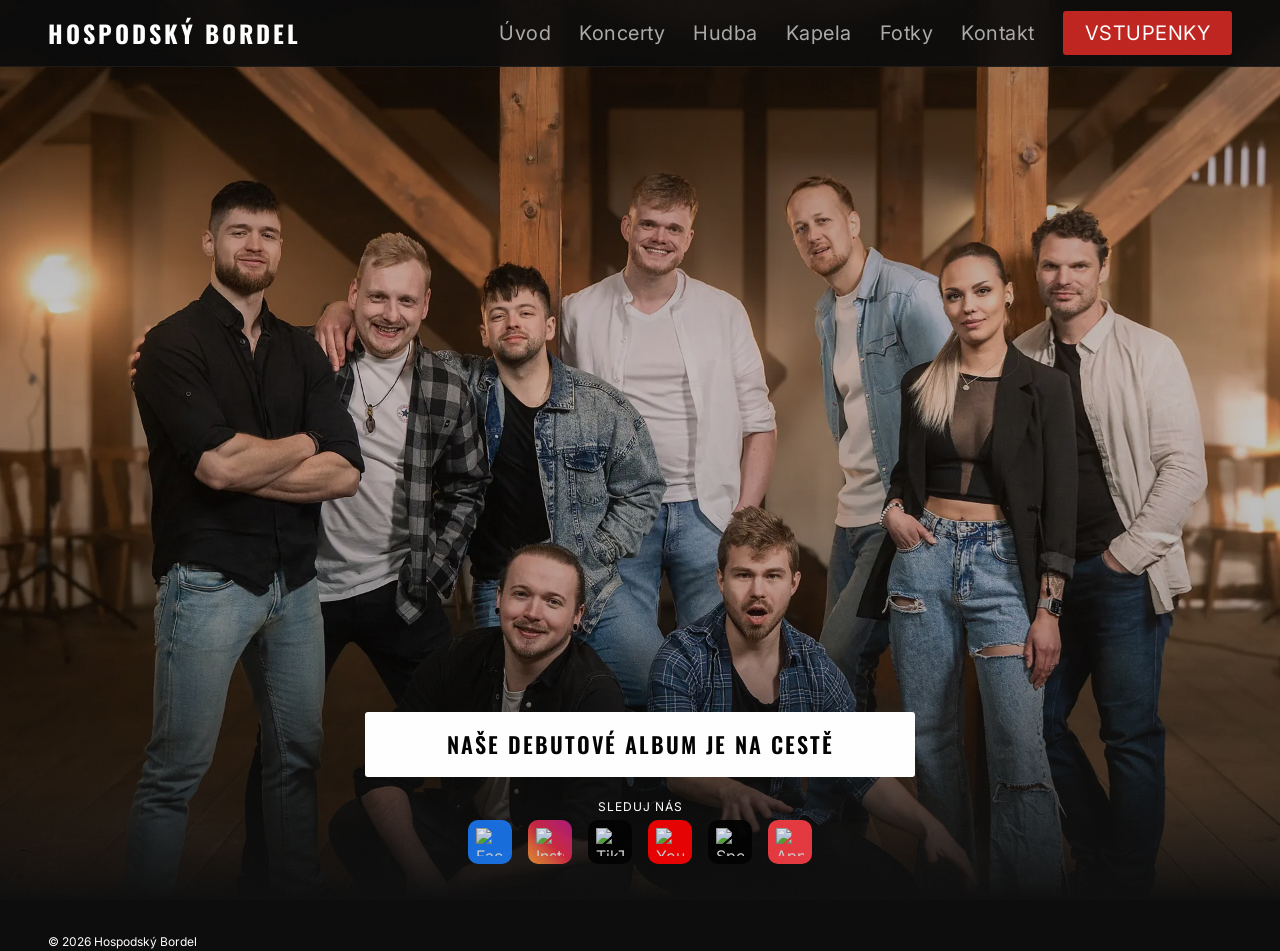
==== index.html @ afe778de "Sleduj nas: odstranena dvojtecka na vsech strankach" ====
<!DOCTYPE html>
<html lang="cs">
<head>
    <meta charset="UTF-8">
    <meta name="viewport" content="width=device-width, initial-scale=1.0">
    <title>Úvod — Hospodský Bordel</title>
    <meta name="description" content="Hospodský Bordel — energická parta hudebníků hrající pop folkové písně vlastní i převzaté tvorby. Nový album, koncerty, vstupenky.">
    <link rel="preconnect" href="https://fonts.googleapis.com">
    <link rel="preconnect" href="https://fonts.gstatic.com" crossorigin>
    <link href="https://fonts.googleapis.com/css2?family=Oswald:wght@400;500;600;700&family=Inter:wght@400;500;600;700&family=Caveat:wght@600;700&display=swap" rel="stylesheet">
    <link rel="stylesheet" href="https://cdnjs.cloudflare.com/ajax/libs/font-awesome/6.5.0/css/all.min.css">
    <link rel="stylesheet" href="style.css?v=5">
</head>
<body>

    <!-- ════════ NAVBAR ════════ -->
    <nav class="navbar" id="navbar">
        <div class="nav-logo">Hospodský Bordel</div>
        <ul class="nav-links">
            <li><a href="index.html">Úvod</a></li>
            <li><a href="koncerty.html">Koncerty</a></li>
            <li><a href="hudba.html">Hudba</a></li>
            <li><a href="kapela.html">Kapela</a></li>
            <li><a href="fotky.html">Fotky</a></li>
            <li><a href="kontakt.html">Kontakt</a></li>
            <li><a class="nav-cta" href="vstupenky.html">Vstupenky</a></li>
        </ul>
        <button class="hamburger" id="hamburger" aria-label="Menu">
            <span></span><span></span><span></span>
        </button>
    </nav>

    <!-- Mobile Nav Overlay -->
    <div class="mobile-nav" id="mobileNav">
        <a href="index.html" onclick="closeMobile()">Úvod</a>
        <a href="koncerty.html" onclick="closeMobile()">Koncerty</a>
        <a href="hudba.html" onclick="closeMobile()">Hudba</a>
        <a href="kapela.html" onclick="closeMobile()">Kapela</a>
        <a href="fotky.html" onclick="closeMobile()">Fotky</a>
        <a href="kontakt.html" onclick="closeMobile()">Kontakt</a>
        <a class="nav-cta" href="vstupenky.html" onclick="closeMobile()">Vstupenky</a>
    </div>

    <!-- ════════ HERO ════════ -->
    <section class="hero" id="hero">
        <div class="hero-video-wrap">
            <iframe
                src="https://www.youtube.com/embed/bd16NjNJO9s?autoplay=1&mute=1&loop=1&playlist=bd16NjNJO9s&controls=0&showinfo=0&modestbranding=1&rel=0&playsinline=1&disablekb=1&iv_load_policy=3"
                allow="autoplay; encrypted-media"
                allowfullscreen
                loading="lazy"
                title="Hospodský Bordel — Hero Video"
            ></iframe>
        </div>
        <div class="hero-overlay"></div>
        <div class="hero-content">
            <div class="hero-ctas fade-in">
                <a href="koncerty.html" class="btn-outline btn-mobile-only">Koncerty</a>
                <a href="vstupenky.html" class="btn-primary btn-mobile-only">Vstupenky</a>
                <a href="hudba.html" class="btn-outline btn-album">Naše debutové album je na cestě</a>
            </div>
            <p class="footer-follow">Sleduj nás</p>
            <div class="hero-socials fade-in">
                <a href="https://www.facebook.com/hospodskybordel/" target="_blank" rel="noopener" title="Facebook" class="sl-fb"><img src="https://cdn.simpleicons.org/facebook/ffffff" alt="Facebook" class="social-icon"></a>
                <a href="https://www.instagram.com/hospodskybordel/" target="_blank" rel="noopener" title="Instagram" class="sl-ig"><img src="https://cdn.simpleicons.org/instagram/ffffff" alt="Instagram" class="social-icon"></a>
                <a href="https://www.tiktok.com/@hospodskybordel" target="_blank" rel="noopener" title="TikTok" class="sl-tt"><img src="https://cdn.simpleicons.org/tiktok/ffffff" alt="TikTok" class="social-icon"></a>
                <a href="https://www.youtube.com/@hospodskybordel" target="_blank" rel="noopener" title="YouTube" class="sl-yt"><img src="https://cdn.simpleicons.org/youtube/ffffff" alt="YouTube" class="social-icon"></a>
                <a href="#" target="_blank" rel="noopener" title="Spotify" class="sl-sp"><img src="https://cdn.simpleicons.org/spotify/1DB954" alt="Spotify" class="social-icon"></a>
                <a href="#" target="_blank" rel="noopener" title="Apple Music" class="sl-am"><img src="https://cdn.simpleicons.org/applemusic/ffffff" alt="Apple Music" class="social-icon"></a>
            </div>
            <p class="hero-copy">&copy; 2026 Hospodský Bordel</p>
        </div>
    </section>


    <footer class="footer">
        <p class="footer-copy" style="text-align:left">&copy; 2026 Hospodský Bordel</p>
    </footer>

    <!-- ════════ SCRIPTS ════════ -->
    <script>
        // ── Hamburger Toggle ──
        const hamburger = document.getElementById('hamburger');
        const mobileNav = document.getElementById('mobileNav');

        hamburger.addEventListener('click', () => {
            hamburger.classList.toggle('active');
            mobileNav.classList.toggle('active');
            document.body.style.overflow = mobileNav.classList.contains('active') ? 'hidden' : '';
        });

        function closeMobile() {
            hamburger.classList.remove('active');
            mobileNav.classList.remove('active');
            document.body.style.overflow = '';
        }

        // ── Navbar Shrink on Scroll ──
        const navbar = document.getElementById('navbar');
        window.addEventListener('scroll', () => {
            navbar.classList.toggle('scrolled', window.scrollY > 60);
        });

        // ── Scroll Fade-In Animation ──
        const observer = new IntersectionObserver((entries) => {
            entries.forEach(entry => {
                if (entry.isIntersecting) {
                    entry.target.classList.add('visible');
                }
            });
        }, { threshold: 0.1, rootMargin: '0px 0px -40px 0px' });

        document.querySelectorAll('.fade-in').forEach(el => observer.observe(el));

    </script>

</body>
</html>
---- style.css ----
/* ═══════════════════════════════════════
   HOSPODSKÝ BORDEL — MAIN STYLESHEET
   Colors: #e8185a (pink), #0d0d0d (bg)
   Grit: 3/10 — subtle grain, rough touches
   ═══════════════════════════════════════ */

:root {
    --pink: #c0241f;
    --pink-glow: rgba(192, 36, 31, 0.35);
    --bg-dark: #0d0d0d;
    --bg-section: #111111;
    --bg-card: #141414;
    --border: #222;
    --text: #e0e0e0;
    --text-muted: #888;
    --white: #ffffff;
}

* { margin: 0; padding: 0; box-sizing: border-box; }

html { scroll-behavior: smooth; }

body {
    font-family: 'Inter', system-ui, -apple-system, sans-serif;
    background: var(--bg-dark);
    color: var(--text);
    line-height: 1.6;
    overflow-x: hidden;
    min-height: 100svh;
    display: flex;
    flex-direction: column;
}
.footer { margin-top: auto; }

/* ── GRAIN OVERLAY (subtle 3/10 grit) ── */
body::after {
    content: '';
    position: fixed;
    inset: 0;
    pointer-events: none;
    z-index: 9998;
    opacity: 0.035;
    background-image: url("data:image/svg+xml,%3Csvg viewBox='0 0 256 256' xmlns='http://www.w3.org/2000/svg'%3E%3Cfilter id='noise'%3E%3CfeTurbulence type='fractalNoise' baseFrequency='0.9' numOctaves='4' stitchTiles='stitch'/%3E%3C/filter%3E%3Crect width='100%25' height='100%25' filter='url(%23noise)'/%3E%3C/svg%3E");
    background-repeat: repeat;
    background-size: 256px 256px;
}

h1, h2, h3, h4, .nav-logo, .btn-primary, .btn-outline, .nav-cta, .ticket-btn, .show-date {
    font-family: 'Oswald', 'Arial Narrow', sans-serif;
}

/* Handwritten accent font */
.hand { font-family: 'Caveat', cursive; }

a { color: inherit; text-decoration: none; }
img { max-width: 100%; display: block; }

/* ═══════════ NAVBAR ═══════════ */
.navbar {
    position: fixed;
    top: 0; left: 0; right: 0;
    z-index: 1000;
    display: flex;
    align-items: center;
    justify-content: space-between;
    padding: 14px 48px;
    background: rgba(10, 10, 10, 0.92);
    backdrop-filter: blur(16px);
    -webkit-backdrop-filter: blur(16px);
    border-bottom: 1px solid rgba(255,255,255,0.06);
    transition: padding 0.3s;
}
.navbar.scrolled { padding: 10px 48px; }
.nav-logo {
    font-size: 24px;
    font-weight: 700;
    letter-spacing: 3px;
    text-transform: uppercase;
    color: var(--white);
}
.nav-logo span { color: var(--pink); }
.nav-links {
    display: flex;
    gap: 28px;
    list-style: none;
    align-items: center;
}
.nav-links a {
    color: #aaa;
    font-size: 20px;
    letter-spacing: 0.5px;
    font-weight: 400;
    transition: color 0.2s;
    font-family: 'Inter', sans-serif;
}
.nav-links a:hover { color: var(--white); }
.nav-cta {
    background: var(--pink);
    color: var(--white) !important;
    padding: 10px 22px;
    border-radius: 3px;
    font-weight: 600;
    font-size: 14px;
    text-transform: uppercase;
    letter-spacing: 1.5px;
    transition: box-shadow 0.3s;
}
.nav-cta:hover {
    box-shadow: 0 0 20px var(--pink-glow);
}

/* Hamburger */
.hamburger {
    display: none;
    flex-direction: column;
    gap: 5px;
    cursor: pointer;
    z-index: 1001;
    background: none;
    border: none;
    padding: 4px;
}
.hamburger span {
    display: block;
    width: 26px;
    height: 2px;
    background: var(--white);
    transition: all 0.3s;
    border-radius: 1px;
}
.hamburger.active span:nth-child(1) { transform: rotate(45deg) translate(5px, 5px); }
.hamburger.active span:nth-child(2) { opacity: 0; }
.hamburger.active span:nth-child(3) { transform: rotate(-45deg) translate(5px, -5px); }

/* ═══════════ HERO ═══════════ */
.hero {
    position: relative;
    height: 100vh;
    min-height: 600px;
    display: flex;
    align-items: flex-end;
    justify-content: center;
    overflow: hidden;
    background: url('foto-kapely-desktop-hq.webp') center 55% / cover no-repeat;
}
.hero-video-wrap {
    position: absolute;
    inset: 0;
    overflow: hidden;
    display: none;
}
.hero-video-wrap iframe {
    position: absolute;
    top: 50%; left: 50%;
    width: 100vw;
    height: 56.25vw; /* 16:9 */
    min-height: 100vh;
    min-width: 177.78vh; /* 16:9 */
    transform: translate(-50%, -50%);
}
.hero-overlay {
    position: absolute;
    inset: 0;
    background: linear-gradient(
        to bottom,
        rgba(0,0,0,0.4) 0%,
        rgba(0,0,0,0.2) 40%,
        rgba(0,0,0,0.3) 70%,
        rgba(13,13,13,1) 100%
    );
    z-index: 2;
}
.hero-content {
    position: relative;
    z-index: 10;
    text-align: center;
    max-width: 800px;
    width: 100%;
    padding: 0 24px 36px;
}
.hero-copy {
    color: rgba(255,255,255,0.45);
    font-size: 10px;
    letter-spacing: 0.5px;
    margin: 10px 0 0;
    font-family: 'Inter', sans-serif;
    display: none;
    text-align: left;
}
.hero-content h1 {
    font-size: clamp(42px, 8vw, 80px);
    font-weight: 700;
    text-transform: uppercase;
    letter-spacing: 6px;
    line-height: 1.05;
    margin-bottom: 12px;
    color: var(--white);
    text-shadow: 0 4px 40px rgba(0,0,0,0.6);
}
.hero-content h1 span { color: var(--pink); }
.hero-subtitle {
    font-size: clamp(14px, 2vw, 18px);
    letter-spacing: 5px;
    text-transform: uppercase;
    color: #ccc;
    margin-bottom: 36px;
    font-family: 'Inter', sans-serif;
    font-weight: 400;
}
.hero-hand-note {
    font-family: 'Caveat', cursive;
    font-size: 22px;
    color: var(--pink);
    margin-bottom: 32px;
    transform: rotate(-2deg);
    display: inline-block;
}
.hero-ctas {
    display: flex;
    gap: 10px;
    justify-content: center;
    flex-wrap: wrap;
    margin-bottom: 14px;
}
/* Smaller buttons inside hero to fit the space */
.hero-ctas .btn-primary,
.hero-ctas .btn-outline {
    padding: 9px 14px;
    font-size: 11px;
    letter-spacing: 1.5px;
    border-radius: 3px;
}
/* Desktop: hide Koncerty + Vstupenky, show only album button */
.hero-ctas .btn-mobile-only { display: none; }
/* Album button — 3cm (113px) shorter on each side than before */
.hero-ctas .btn-album {
    width: calc(100% - 202px);
    margin-left: 0;
    flex-shrink: 0;
    padding: 13px 24px;
    font-size: 22px;
    letter-spacing: 2px;
    text-align: center;
}
.hero-socials {
    display: flex;
    gap: 16px;
    justify-content: center;
    margin-top: 4px;
    width: 100%;
}
.hero-socials a {
    opacity: 0.9;
    text-decoration: none;
    transition: opacity 0.2s, transform 0.2s;
    display: flex;
    align-items: center;
    justify-content: center;
    border-radius: 10px;
    padding: 8px;
}
.hero-socials a:hover { opacity: 1; transform: scale(1.15); }
.social-icon {
    width: 28px;
    height: 28px;
    display: block;
}
/* Platform background colours */
.sl-fb { background: #1877F2; }
.sl-ig { background: linear-gradient(45deg, #f09433 0%, #e6683c 25%, #dc2743 50%, #cc2366 75%, #bc1888 100%); }
.sl-tt { background: #000000; }
.sl-yt { background: #FF0000; }
.sl-sp { background: #000000; }
.sl-am { background: #FC3C44; }
.btn-primary, .btn-outline {
    padding: 16px 22px;
    font-size: 15px;
    font-weight: 600;
    text-transform: uppercase;
    letter-spacing: 2px;
    cursor: pointer;
    border-radius: 3px;
    transition: all 0.3s;
    display: inline-block;
}
.btn-primary {
    background: var(--pink);
    color: var(--white);
    border: 2px solid var(--pink);
}
.btn-primary:hover {
    box-shadow: 0 0 30px var(--pink-glow);
}
.btn-outline {
    background: #fff;
    color: #000;
    border: 2px solid #fff;
}
.btn-outline:hover {
    background: rgba(255,255,255,0.88);
    border-color: #fff;
}

/* ═══════════ SECTION COMMON ═══════════ */
.section-padding {
    padding: 100px 48px;
    max-width: 1200px;
    margin: 0 auto;
}
section { position: relative; }

.section-header {
    text-align: center;
    margin-bottom: 56px;
}
.section-header h2 {
    font-size: clamp(32px, 5vw, 48px);
    font-weight: 700;
    text-transform: uppercase;
    letter-spacing: 4px;
    color: var(--white);
    margin-bottom: 8px;
}
.section-header .accent-line {
    width: 50px;
    height: 3px;
    background: var(--pink);
    margin: 0 auto 14px;
}
.section-header p {
    color: var(--text-muted);
    font-size: 16px;
    max-width: 550px;
    margin: 0 auto;
}
.section-header .hand-note {
    font-family: 'Caveat', cursive;
    color: var(--pink);
    font-size: 20px;
    transform: rotate(-1.5deg);
    display: inline-block;
    margin-top: 8px;
}

/* Rough divider — subtle scratchy line between sections */
.rough-divider {
    height: 1px;
    background: linear-gradient(90deg,
        transparent 0%,
        var(--border) 15%,
        var(--border) 40%,
        transparent 42%,
        var(--border) 45%,
        var(--border) 85%,
        transparent 100%
    );
    opacity: 0.6;
}

/* ═══════════ ALBUM ═══════════ */
.album-section { background: var(--bg-dark); }
.album-wrapper {}
.album-header-box {
    display: flex;
    align-items: center;
    gap: 20px;
    border: 2px solid #fff;
    padding: 18px 24px;
    border-radius: 4px;
    background: transparent;
    margin-bottom: 20px;
    width: 100%;
}
.album-cover-wrap { position: relative; flex-shrink: 0; }
.album-meta { display: flex; flex-direction: column; }
.album-cover {
    width: 95px;
    height: 95px;
    aspect-ratio: 1;
    border-radius: 4px;
    display: block;
    object-fit: cover;
    background: #000;
}
.album-cover .placeholder-icon { font-size: 56px; margin-bottom: 12px; }
.album-sticker {
    position: absolute;
    top: -12px;
    right: -12px;
    background: var(--pink);
    color: var(--white);
    font-family: 'Caveat', cursive;
    font-size: 16px;
    padding: 8px 14px;
    transform: rotate(6deg);
    border-radius: 3px;
    box-shadow: 0 4px 16px var(--pink-glow);
    z-index: 5;
}
.album-meta h3 {
    font-size: 30px;
    font-weight: 700;
    color: var(--white);
    margin-bottom: 6px;
    letter-spacing: 1px;
}
.album-meta .album-year {
    color: var(--pink);
    font-size: 13px;
    font-weight: 600;
    letter-spacing: 2px;
    text-transform: uppercase;
    margin-bottom: 28px;
    font-family: 'Inter', sans-serif;
}
.tracklist { list-style: none; }
.tracklist li {
    display: flex;
    align-items: center;
    padding: 13px 0;
    border-bottom: 1px solid rgba(255,255,255,0.05);
    color: #bbb;
    font-size: 15px;
    transition: color 0.2s;
    cursor: pointer;
}
.tracklist li:hover { color: var(--white); }
.track-num {
    color: var(--pink);
    font-weight: 700;
    width: 36px;
    font-size: 13px;
    font-family: 'Oswald', sans-serif;
}
.track-name { flex: 1; }
.track-duration { color: #555; font-size: 13px; margin-right: 12px; }
.track-play {
    width: 30px; height: 30px;
    border: 1px solid #333;
    border-radius: 50%;
    display: flex;
    align-items: center;
    justify-content: center;
    color: #666;
    font-size: 10px;
    transition: all 0.2s;
}
.tracklist li:hover .track-play {
    border-color: var(--pink);
    color: var(--pink);
}
.spotify-embed {
    margin-top: 24px;
    border-radius: 8px;
    overflow: hidden;
}
.spotify-embed iframe {
    width: 100%;
    border: none;
    border-radius: 8px;
}
.video-section {
    margin-top: 48px;
    text-align: center;
}
.video-title {
    font-family: 'Inter', sans-serif;
    font-size: 15px;
    color: #aaa;
    margin-bottom: 16px;
    letter-spacing: 0.3px;
}
.video-wrap {
    position: relative;
    width: 75%;
    margin: 0 auto;
    aspect-ratio: 16/9;
    border-radius: 8px;
    overflow: hidden;
}
.video-wrap iframe {
    position: absolute;
    inset: 0;
    width: 100%;
    height: 100%;
    border: none;
    border-radius: 8px;
}
.video-thumb-link {
    display: block;
    position: relative;
    border-radius: 8px;
    overflow: hidden;
}
.video-thumb-img {
    width: 100%;
    height: 100%;
    object-fit: cover;
    display: block;
    border-radius: 8px;
    transition: transform 0.3s ease;
}
.video-thumb-link:hover .video-thumb-img {
    transform: scale(1.03);
}
.video-play-btn {
    position: absolute;
    inset: 0;
    display: flex;
    align-items: center;
    justify-content: center;
    background: rgba(0,0,0,0.35);
    border-radius: 8px;
    transition: background 0.2s;
}
.video-thumb-link:hover .video-play-btn {
    background: rgba(0,0,0,0.5);
}
.video-play-btn span {
    width: 72px;
    height: 72px;
    background: var(--pink);
    border-radius: 50%;
    display: flex;
    align-items: center;
    justify-content: center;
    font-size: 28px;
    color: #fff;
    padding-left: 5px;
    box-shadow: 0 4px 20px rgba(0,0,0,0.5);
    transition: transform 0.2s;
}
.video-thumb-link:hover .video-play-btn span {
    transform: scale(1.1);
}

/* ═══════════ SHOWS ═══════════ */
.shows-section { background: var(--bg-dark); }
.month-group { margin-bottom: 36px; }
.month-heading {
    font-size: 14px;
    font-weight: 600;
    letter-spacing: 3px;
    text-transform: uppercase;
    color: var(--pink);
    margin-bottom: 14px;
    padding-left: 2px;
}
.shows-list {
    display: flex;
    flex-direction: column;
    gap: 20px;
}
.show-card {
    display: grid;
    grid-template-columns: 110px 1fr auto;
    gap: 28px;
    align-items: center;
    background: var(--bg-card);
    border: 1px solid var(--border);
    border-radius: 4px;
    padding: 28px 32px;
    transition: all 0.3s;
    position: relative;
}
.show-card::before {
    content: '';
    position: absolute;
    left: 0;
    top: 0; bottom: 0;
    width: 3px;
    background: var(--pink);
    opacity: 0;
    transition: opacity 0.3s;
    border-radius: 4px 0 0 4px;
}
.show-card:hover { border-color: rgba(232,24,90,0.3); }
.show-card:hover::before { opacity: 1; }
.show-date { text-align: center; }
.show-date .day {
    font-size: 44px;
    font-weight: 700;
    color: var(--pink);
    line-height: 1;
    letter-spacing: 1px;
}
.show-date .month {
    font-size: 13px;
    text-transform: uppercase;
    letter-spacing: 3px;
    color: var(--text-muted);
    font-weight: 600;
    font-family: 'Inter', sans-serif;
}
.show-info h4 {
    font-size: 20px;
    font-weight: 600;
    color: var(--white);
    margin-bottom: 2px;
    letter-spacing: 1px;
}
.show-info p { color: var(--text-muted); font-size: 14px; }
.show-tickets {
    display: flex;
    gap: 10px;
    flex-wrap: wrap;
}
.ticket-btn {
    padding: 11px 20px;
    font-size: 12px;
    font-weight: 600;
    text-transform: uppercase;
    letter-spacing: 1.5px;
    border-radius: 3px;
    border: none;
    cursor: pointer;
    transition: all 0.3s;
}
.ticket-btn.smsticket {
    background: var(--pink);
    color: var(--white);
}
.ticket-btn.smsticket:hover { box-shadow: 0 0 16px var(--pink-glow); }

/* ═══════════ ABOUT ═══════════ */
.about-section { background: var(--bg-dark); }
.about-history {
    margin-top: 64px;
    border-top: 1px solid var(--border);
    padding-top: 48px;
}
.about-history-header {
    display: flex;
    align-items: center;
    gap: 16px;
    margin-bottom: 28px;
}
.about-history-header h3 {
    font-size: clamp(18px, 2vw, 24px);
    font-weight: 700;
    color: var(--white);
    letter-spacing: 2px;
    text-transform: uppercase;
}
.about-history p {
    color: #aaa;
    font-size: 15px;
    line-height: 1.9;
    margin-bottom: 16px;
    max-width: 820px;
}
.about-name-grid {
    display: grid;
    grid-template-columns: 1fr 1fr;
    gap: 24px;
    margin-top: 36px;
}
.about-name-block {
    background: rgba(255,255,255,0.03);
    border: 1px solid var(--border);
    border-radius: 4px;
    padding: 24px;
}
.about-name-word {
    display: block;
    font-family: 'Oswald', sans-serif;
    font-size: 22px;
    font-weight: 700;
    color: var(--pink);
    letter-spacing: 2px;
    margin-bottom: 10px;
}
.about-name-block p {
    color: #999;
    font-size: 14px;
    line-height: 1.7;
    margin: 0;
}
.members-section {
    margin-top: 48px;
}
.members-grid {
    display: grid;
    grid-template-columns: repeat(9, 1fr);
    gap: 12px;
    margin-top: 28px;
}
.member-card {
    background: transparent;
    border: none;
    text-align: center;
    transition: transform 0.2s;
    display: flex;
    flex-direction: column;
    align-items: center;
}
.member-card:hover {
    transform: translateY(-4px);
}
.member-photo {
    width: 90%;
    aspect-ratio: 1;
    object-fit: cover;
    object-position: top;
    display: block;
    border-radius: 50%;
}
.member-name {
    font-family: 'Inter', sans-serif;
    font-size: 11px;
    font-weight: 700;
    color: #ffffff;
    margin: 6px 0 0 0 !important;
    padding: 0 2px;
    text-align: center;
    line-height: 1.2;
    white-space: nowrap;
}
.member-instruments {
    font-family: 'Inter', sans-serif;
    font-size: 8px;
    color: #888;
    margin: 2px 0 0 0 !important;
    padding: 0 2px;
    text-align: center;
    line-height: 1.4;
}
.about-grid {
    display: grid;
    grid-template-columns: 1.3fr 1fr;
    gap: 56px;
    align-items: center;
}
.about-photo-wrap { position: relative; }
.about-photo {
    width: 100%;
    aspect-ratio: 3/2;
    position: relative;
    overflow: hidden;
    border-radius: 6px;
}
.about-photo img {
    position: absolute;
    inset: 0;
    width: 100%;
    height: 100%;
    object-fit: cover;
    object-position: center 75%;
}
.about-text h3 {
    font-size: clamp(24px, 3vw, 32px);
    font-weight: 700;
    color: var(--white);
    margin-bottom: 20px;
    line-height: 1.2;
    letter-spacing: 1px;
}
.about-text p {
    color: #aaa;
    font-size: 16px;
    line-height: 1.8;
    margin-bottom: 16px;
}
.about-tag {
    display: inline-flex;
    align-items: center;
    gap: 8px;
    background: rgba(232,24,90,0.1);
    border: 1px solid rgba(232,24,90,0.2);
    border-radius: 3px;
    padding: 8px 16px;
    color: var(--pink);
    font-weight: 600;
    font-size: 14px;
    margin-top: 8px;
    font-family: 'Inter', sans-serif;
}

/* ═══════════ GALLERY ═══════════ */
.gallery-section { background: var(--bg-dark); }
.gallery-grid {
    display: grid;
    grid-template-columns: repeat(4, 1fr);
    grid-auto-rows: 220px;
    gap: 8px;
}
.gallery-grid .item {
    background: linear-gradient(135deg, #151520, #1a1a22);
    border: 1px solid rgba(255,255,255,0.04);
    border-radius: 3px;
    display: flex;
    align-items: center;
    justify-content: center;
    color: #444;
    font-size: 13px;
    overflow: hidden;
    position: relative;
    cursor: pointer;
    transition: transform 0.3s;
}
.gallery-grid .item:hover { transform: scale(1.02); z-index: 2; }
.gallery-grid .item img { width: 100%; height: 100%; object-fit: cover; display: block; transition: transform 0.4s ease; }
.gallery-grid .item:hover img { transform: scale(1.06); }
.gallery-grid .item:nth-child(1) {
    grid-column: span 2;
    grid-row: span 2;
}

/* ── Lightbox ── */
.lightbox {
    display: none;
    position: fixed;
    inset: 0;
    background: rgba(0,0,0,0.92);
    z-index: 9999;
    align-items: center;
    justify-content: center;
}
.lightbox.active { display: flex; }
.lightbox-img {
    max-width: 90vw;
    max-height: 88vh;
    object-fit: contain;
    border-radius: 4px;
    box-shadow: 0 8px 40px rgba(0,0,0,0.6);
}
.lightbox-close {
    position: absolute;
    top: 20px;
    right: 24px;
    background: none;
    border: none;
    color: #fff;
    font-size: 28px;
    cursor: pointer;
    opacity: 0.8;
    transition: opacity 0.2s;
    z-index: 10000;
}
.lightbox-close:hover { opacity: 1; }
.lightbox-prev,
.lightbox-next {
    position: absolute;
    top: 50%;
    transform: translateY(-50%);
    background: rgba(255,255,255,0.1);
    border: none;
    color: #fff;
    font-size: 48px;
    width: 56px;
    height: 80px;
    cursor: pointer;
    border-radius: 4px;
    display: flex;
    align-items: center;
    justify-content: center;
    opacity: 0.7;
    transition: opacity 0.2s, background 0.2s;
    z-index: 10000;
}
.lightbox-prev { left: 16px; }
.lightbox-next { right: 16px; }
.lightbox-prev:hover,
.lightbox-next:hover { opacity: 1; background: rgba(255,255,255,0.2); }


/* ═══════════ MAILING LIST ═══════════ */
.mailing-section {
    background: var(--bg-dark);
    position: relative;
}
.mailing-section .section-header { margin-bottom: 24px; }
.mailing-content {
    text-align: center;
    max-width: 560px;
    margin: 0 auto;
}
.mailing-content h2 {
    font-size: clamp(28px, 4vw, 40px);
    font-weight: 700;
    text-transform: uppercase;
    letter-spacing: 3px;
    color: var(--white);
    margin-bottom: 10px;
}
.mailing-content > p {
    color: var(--text-muted);
    margin-bottom: 28px;
}
.contact-info {
    margin-bottom: 12px;
    display: flex;
    flex-direction: column;
    gap: 2px;
}
.contact-info .contact-role {
    color: #888;
    font-size: 14px;
    text-transform: none;
    letter-spacing: 0.5px;
    margin-bottom: 2px;
}
.contact-info .contact-name {
    color: var(--white);
    font-family: 'Inter', sans-serif;
    font-weight: 400;
    font-size: 16px;
    margin-bottom: 4px;
}
.contact-info a {
    color: #aaa;
    font-size: 14px;
    text-decoration: none;
    transition: color 0.2s;
}
.contact-info a:hover { color: var(--pink); }
.contact-divider {
    border-top: 1px solid var(--border);
    margin: 32px 0;
}
.newsletter-block { text-align: center; }
.newsletter-title {
    font-size: 12px;
    font-weight: 600;
    color: var(--white);
    letter-spacing: 1px;
    margin-bottom: 6px;
    font-family: 'Oswald', sans-serif;
    text-transform: uppercase;
}
.newsletter-sub {
    color: #888;
    font-size: 13px;
    margin-bottom: 20px;
}
.email-form {
    display: flex;
    gap: 10px;
}
.email-form input {
    flex: 1;
    padding: 16px 18px;
    background: rgba(255,255,255,0.05);
    border: 1px solid #333;
    border-radius: 3px;
    color: var(--white);
    font-size: 15px;
    font-family: 'Inter', sans-serif;
    transition: border-color 0.3s;
}
.email-form input:focus {
    outline: none;
    border-color: var(--pink);
}
.email-form input::placeholder { color: #555; }
.email-form button {
    padding: 16px 28px;
    background: var(--pink);
    border: none;
    color: var(--white);
    font-weight: 600;
    font-size: 13px;
    text-transform: uppercase;
    letter-spacing: 1.5px;
    border-radius: 3px;
    cursor: pointer;
    font-family: 'Oswald', sans-serif;
    transition: box-shadow 0.3s;
    white-space: nowrap;
}
.email-form button:hover { box-shadow: 0 0 20px var(--pink-glow); }
.contact-socials {
    display: flex;
    justify-content: center;
    gap: 14px;
    margin-top: 0;
}
.contact-socials a {
    display: flex;
    align-items: center;
    justify-content: center;
    padding: 6px;
    border-radius: 8px;
    transition: opacity 0.2s;
}
.contact-socials a:hover { opacity: 0.75; }
.contact-socials .sl-fb { background: #1877F2; }
.contact-socials .sl-ig { background: linear-gradient(45deg, #f09433 0%, #e6683c 25%, #dc2743 50%, #cc2366 75%, #bc1888 100%); }
.contact-socials .sl-tt { background: #000000; }
.contact-socials .sl-yt { background: #FF0000; }
.contact-socials .sl-sp { background: #000000; }
.contact-socials .sl-am { background: #FC3C44; }

/* ═══════════ FOOTER ═══════════ */
.footer {
    background: #0d0d0d;
    padding: 32px 48px 0;
}
.footer-follow {
    color: #ffffff;
    font-size: 12px;
    letter-spacing: 1px;
    text-transform: uppercase;
    font-family: 'Inter', sans-serif;
    margin-top: 20px;
    margin-bottom: 4px;
    text-align: center;
    width: 100%;
    display: block;
}
.footer-socials {
    display: flex;
    justify-content: center;
    gap: 16px;
    margin-top: 0;
    margin-bottom: 20px;
}
.footer-socials a {
    opacity: 0.9;
    text-decoration: none;
    transition: opacity 0.2s, transform 0.2s;
    display: flex;
    align-items: center;
    justify-content: center;
    border-radius: 10px;
    padding: 8px;
}
.footer-socials a:hover { opacity: 1; transform: scale(1.15); }
.footer-socials .sl-fb { background: #1877F2; }
.footer-socials .sl-ig { background: linear-gradient(45deg, #f09433 0%, #e6683c 25%, #dc2743 50%, #cc2366 75%, #bc1888 100%); }
.footer-socials .sl-tt { background: #000000; }
.footer-socials .sl-yt { background: #FF0000; }
.footer-socials .sl-sp { background: #000000; }
.footer-socials .sl-am { background: #FC3C44; }
.footer-contact {
    color: #555;
    font-size: 14px;
    margin-bottom: 6px;
    text-align: center;
}
.footer-contact a {
    color: #777;
    transition: color 0.2s;
}
.footer-contact a:hover { color: var(--pink); }
.footer-copy {
    color: #fff;
    font-size: 12px;
    margin: 0;
    text-align: left;
}

/* ═══════════ MOBILE NAV OVERLAY ═══════════ */
.mobile-nav {
    position: fixed;
    inset: 0;
    background: rgba(8, 8, 8, 0.97);
    z-index: 999;
    display: flex;
    flex-direction: column;
    align-items: center;
    justify-content: center;
    gap: 28px;
    opacity: 0;
    pointer-events: none;
    transition: opacity 0.3s;
}
.mobile-nav.active {
    opacity: 1;
    pointer-events: all;
}
.mobile-nav a {
    font-family: 'Oswald', sans-serif;
    font-size: 22px;
    color: var(--white);
    letter-spacing: 2px;
    font-weight: 600;
    transition: color 0.2s;
}
.mobile-nav a:hover { color: var(--pink); }
.mobile-nav .nav-cta {
    font-size: 20px;
    padding: 14px 36px;
    margin-top: 8px;
}

/* ═══════════ RESPONSIVE ═══════════ */
@media (max-width: 1024px) {
    .album-header-box {
        width: 100%;
    }
    .gallery-grid {
        grid-template-columns: repeat(3, 1fr);
        grid-auto-rows: 180px;
    }
    .gallery-grid .item:nth-child(1) {
        grid-column: span 2;
        grid-row: span 2;
    }
}

@media (max-width: 768px) {
    .navbar { padding: 12px 20px; }
    .navbar.scrolled { padding: 10px 20px; }
    .nav-links { display: none; }
    .hamburger { display: flex; }

    .section-padding { padding: 72px 20px; }

    .hero-video-wrap { display: none; }
    .hero { height: 670px; min-height: 600px; background: url('foto-kapely-mob.webp') center top / cover no-repeat; }
    .hero-content { padding-bottom: 8px; }

    .hero-content h1 { letter-spacing: 3px; }

    .album-header-box {
        width: 100%;
    }

    .show-card {
        grid-template-columns: 80px 1fr;
        gap: 16px;
        padding: 20px;
    }
    .show-tickets {
        grid-column: span 2;
        justify-content: flex-start;
    }
    .show-date .day { font-size: 36px; }

    .about-grid {
        grid-template-columns: 1fr;
        gap: 32px;
    }

    .gallery-grid {
        grid-template-columns: repeat(2, 1fr);
        grid-auto-rows: 160px;
    }
    .gallery-grid .item:nth-child(1) {
        grid-column: span 2;
        grid-row: span 1;
    }


    .members-grid {
        grid-template-columns: repeat(2, 1fr);
        gap: 20px;
    }
    .member-name { font-size: 15px; font-weight: 700; color: #ffffff; margin: 7px 0 0 0 !important; white-space: normal; line-height: 1.2; }
    .member-instruments { font-size: 10px; margin: 2px 0 0 0 !important; line-height: 1.4; }
    .member-photo { width: 85%; }

    .email-form {
        flex-direction: column;
    }
    .email-form button { width: 100%; }

    .footer { padding: 32px 20px 0; }
}

@media (max-width: 480px) {
    .section-padding { padding: 56px 16px; }

    .hero { height: calc(100svh - 51px); min-height: 520px; }
    .footer { margin-top: 0; }
    .hero-content { padding-bottom: 0; }
    .hero-copy { display: none; }
    .hero-content h1 { letter-spacing: 2px; }
    .btn-primary, .btn-outline {
        padding: 6px 20px;
        font-size: 12px;
        width: 145px;
        text-align: center;
    }
    .hero-ctas { display: flex; flex-direction: column; align-items: center; gap: 3px; margin-bottom: 6px; }
    .album-header-box { flex-direction: row; width: 100%; }
    .hero-ctas .btn-mobile-only { display: inline-block; }
    /* Album button visible on mobile, above Koncerty+Vstupenky, bigger */
    .hero-ctas .btn-album {
        display: inline-block;
        order: -1;
        width: auto;
        white-space: nowrap;
        margin-left: 0;
        flex-shrink: 0;
        padding: 8px 18px;
        font-size: 13px;
        letter-spacing: 1px;
    }
    .social-icon { width: 20px; height: 20px; }
    .hero-socials a { padding: 6px; border-radius: 8px; }
    .footer-socials { gap: 16px; }
    .footer-socials a { width: auto; height: auto; padding: 6px; border-radius: 8px; border: none; background: transparent; }
    .footer-socials .sl-fb { background: #1877F2; }
    .footer-socials .sl-ig { background: linear-gradient(45deg, #f09433 0%, #e6683c 25%, #dc2743 50%, #cc2366 75%, #bc1888 100%); }
    .footer-socials .sl-tt { background: #000000; }
    .footer-socials .sl-yt { background: #FF0000; }
    .footer-socials .sl-sp { background: #000000; }
    .footer-socials .sl-am { background: #FC3C44; }

    .show-card {
        grid-template-columns: 1fr;
        text-align: center;
    }
    .show-tickets {
        grid-column: span 1;
        justify-content: center;
    }
    .show-date { margin-bottom: 4px; }


    .gallery-grid {
        grid-template-columns: 1fr;
        grid-auto-rows: 200px;
    }
    .gallery-grid .item:nth-child(1) {
        grid-column: span 1;
    }
}

/* ═══════════ ANIMATIONS ═══════════ */
.fade-in {
    opacity: 0;
    transform: translateY(24px);
    transition: opacity 0.6s ease, transform 0.6s ease;
}
.fade-in.visible {
    opacity: 1;
    transform: translateY(0);
}
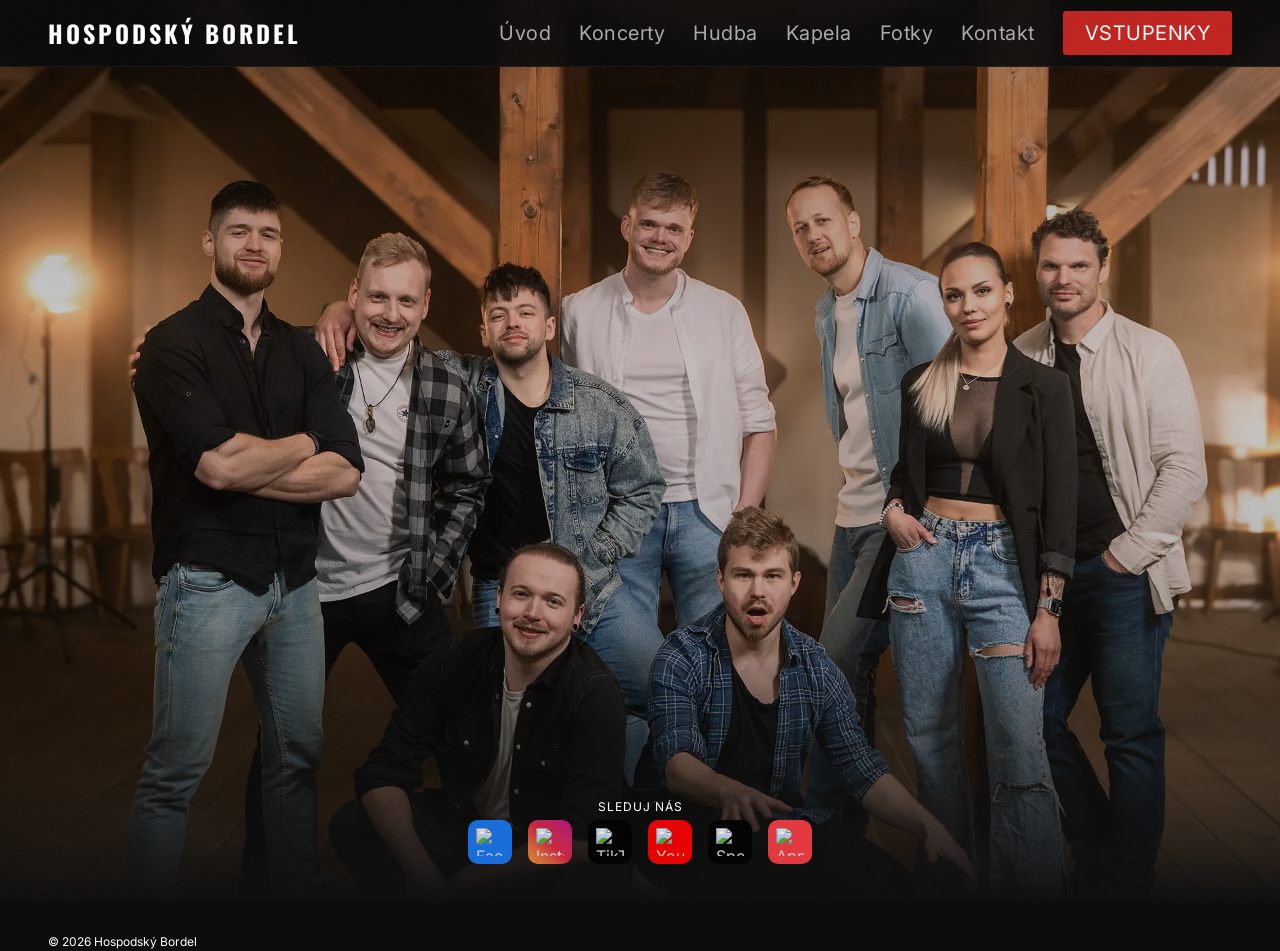
==== commit 493e680f: "Uvod: odstraneno tlacitko Nase debutove album je na ceste z hero" ====
--- a/index.html
+++ b/index.html
@@ -57,7 +57,6 @@
             <div class="hero-ctas fade-in">
                 <a href="koncerty.html" class="btn-outline btn-mobile-only">Koncerty</a>
                 <a href="vstupenky.html" class="btn-primary btn-mobile-only">Vstupenky</a>
-                <a href="hudba.html" class="btn-outline btn-album">Naše debutové album je na cestě</a>
             </div>
             <p class="footer-follow">Sleduj nás</p>
             <div class="hero-socials fade-in">
--- a/style.css
+++ b/style.css
@@ -180,7 +180,7 @@
 }
 .hero-copy {
     color: rgba(255,255,255,0.45);
-    font-size: 10px;
+    font-size: 7px;
     letter-spacing: 0.5px;
     margin: 10px 0 0;
     font-family: 'Inter', sans-serif;
@@ -442,8 +442,11 @@
     align-items: center;
     justify-content: center;
     color: #666;
-    font-size: 10px;
+    font-size: 7px;
     transition: all 0.2s;
+    background: transparent;
+    cursor: pointer;
+    flex-shrink: 0;
 }
 .tracklist li:hover .track-play {
     border-color: var(--pink);
@@ -920,7 +923,7 @@
 }
 .newsletter-block { text-align: center; }
 .newsletter-title {
-    font-size: 12px;
+    font-size: clamp(16px, 2.5vw, 24px);
     font-weight: 600;
     color: var(--white);
     letter-spacing: 1px;
@@ -974,6 +977,7 @@
     justify-content: center;
     gap: 14px;
     margin-top: 0;
+    margin-bottom: 40px;
 }
 .contact-socials a {
     display: flex;
@@ -1013,7 +1017,7 @@
     justify-content: center;
     gap: 16px;
     margin-top: 0;
-    margin-bottom: 20px;
+    margin-bottom: 40px;
 }
 .footer-socials a {
     opacity: 0.9;
@@ -1148,7 +1152,7 @@
         gap: 20px;
     }
     .member-name { font-size: 15px; font-weight: 700; color: #ffffff; margin: 7px 0 0 0 !important; white-space: normal; line-height: 1.2; }
-    .member-instruments { font-size: 10px; margin: 2px 0 0 0 !important; line-height: 1.4; }
+    .member-instruments { font-size: 7px; margin: 2px 0 0 0 !important; line-height: 1.4; }
     .member-photo { width: 85%; }
 
     .email-form {
@@ -1184,8 +1188,8 @@
         white-space: nowrap;
         margin-left: 0;
         flex-shrink: 0;
-        padding: 8px 18px;
-        font-size: 13px;
+        padding: 6px 26px;
+        font-size: 12px;
         letter-spacing: 1px;
     }
     .social-icon { width: 20px; height: 20px; }
@@ -1229,3 +1233,13 @@
     opacity: 1;
     transform: translateY(0);
 }
+
+@media (min-width: 769px) {
+    .hero-ctas .btn-album {
+        font-size: 15px;
+        padding: 9px 16px;
+    }
+    .newsletter-title {
+        font-size: 19px;
+    }
+}
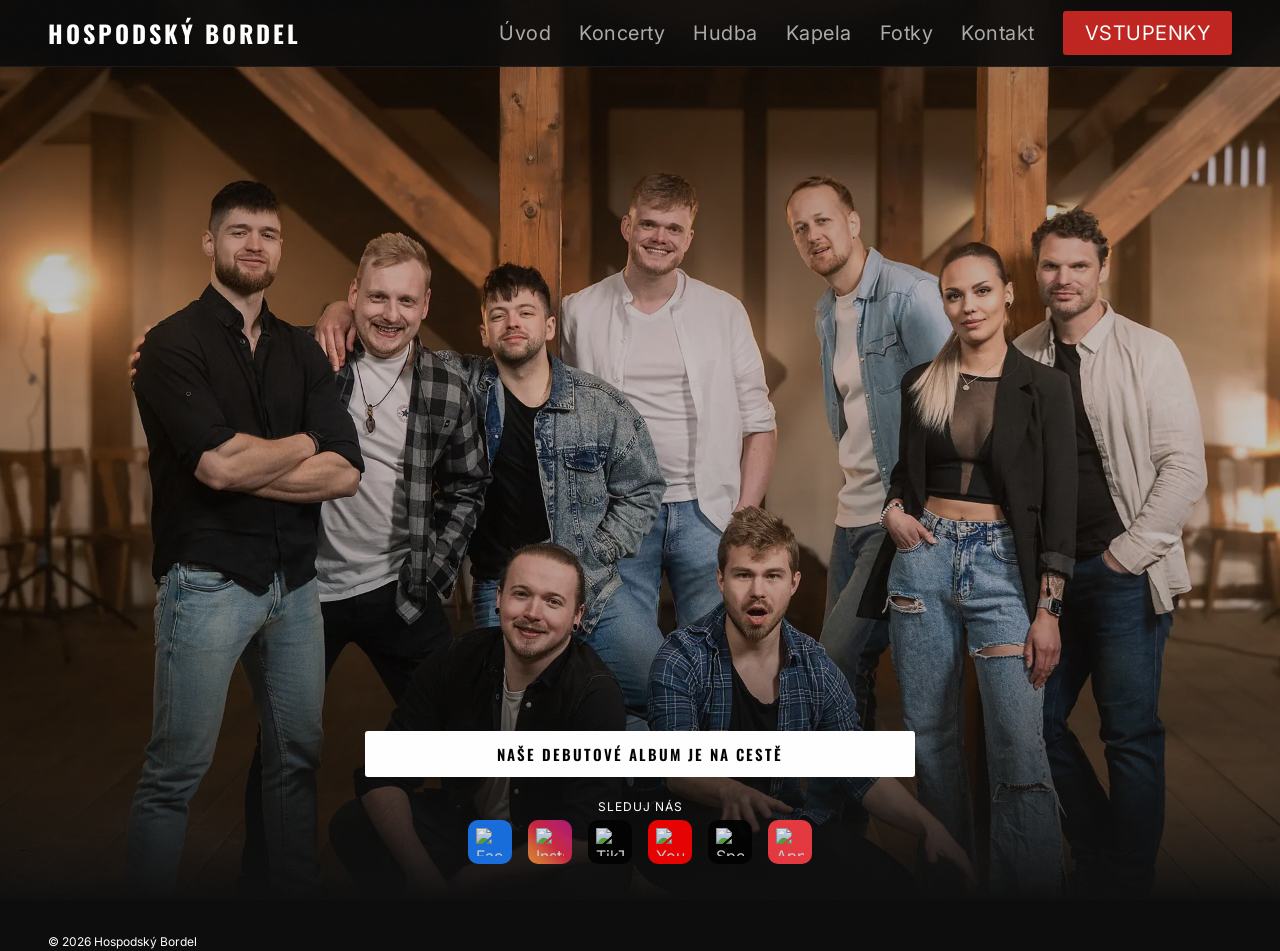
==== commit 5328e5ed: "Uvod: navraceno tlacitko Nase debutove album je na ceste" ====
--- a/index.html
+++ b/index.html
@@ -57,6 +57,7 @@
             <div class="hero-ctas fade-in">
                 <a href="koncerty.html" class="btn-outline btn-mobile-only">Koncerty</a>
                 <a href="vstupenky.html" class="btn-primary btn-mobile-only">Vstupenky</a>
+                <a href="hudba.html" class="btn-outline btn-album">Naše debutové album je na cestě</a>
             </div>
             <p class="footer-follow">Sleduj nás</p>
             <div class="hero-socials fade-in">
--- a/style.css
+++ b/style.css
@@ -1172,7 +1172,7 @@
     .hero-copy { display: none; }
     .hero-content h1 { letter-spacing: 2px; }
     .btn-primary, .btn-outline {
-        padding: 6px 20px;
+        padding: 6px 32px;
         font-size: 12px;
         width: 145px;
         text-align: center;
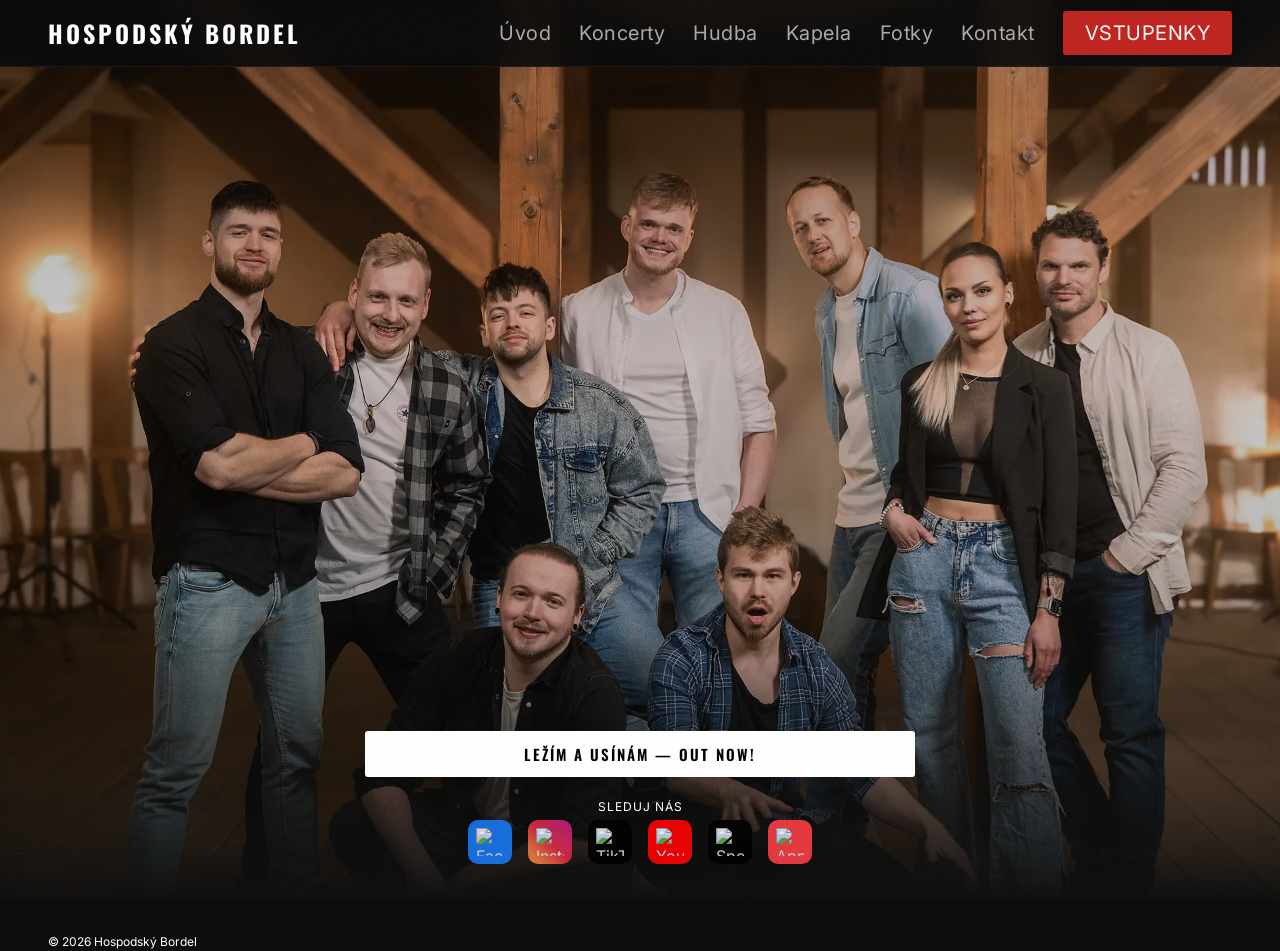
==== commit 35625997: "Remove newsletter from kontakt, grey SMSticket + Coming soon, OUT NOW button on hero" ====
--- a/index.html
+++ b/index.html
@@ -57,7 +57,7 @@
             <div class="hero-ctas fade-in">
                 <a href="koncerty.html" class="btn-outline btn-mobile-only">Koncerty</a>
                 <a href="vstupenky.html" class="btn-primary btn-mobile-only">Vstupenky</a>
-                <a href="hudba.html" class="btn-outline btn-album">Naše debutové album je na cestě</a>
+                <a href="https://www.youtube.com/watch?v=zIexDeIQamk" class="btn-outline btn-album" target="_blank" rel="noopener">Ležím a usínám — OUT NOW!</a>
             </div>
             <p class="footer-follow">Sleduj nás</p>
             <div class="hero-socials fade-in">
--- a/style.css
+++ b/style.css
@@ -50,7 +50,6 @@
 }
 
 /* Handwritten accent font */
-.hand { font-family: 'Caveat', cursive; }
 
 a { color: inherit; text-decoration: none; }
 img { max-width: 100%; display: block; }
@@ -207,14 +206,6 @@
     font-family: 'Inter', sans-serif;
     font-weight: 400;
 }
-.hero-hand-note {
-    font-family: 'Caveat', cursive;
-    font-size: 22px;
-    color: var(--pink);
-    margin-bottom: 32px;
-    transform: rotate(-2deg);
-    display: inline-block;
-}
 .hero-ctas {
     display: flex;
     gap: 10px;
@@ -333,29 +324,8 @@
     max-width: 550px;
     margin: 0 auto;
 }
-.section-header .hand-note {
-    font-family: 'Caveat', cursive;
-    color: var(--pink);
-    font-size: 20px;
-    transform: rotate(-1.5deg);
-    display: inline-block;
-    margin-top: 8px;
-}
 
 /* Rough divider — subtle scratchy line between sections */
-.rough-divider {
-    height: 1px;
-    background: linear-gradient(90deg,
-        transparent 0%,
-        var(--border) 15%,
-        var(--border) 40%,
-        transparent 42%,
-        var(--border) 45%,
-        var(--border) 85%,
-        transparent 100%
-    );
-    opacity: 0.6;
-}
 
 /* ═══════════ ALBUM ═══════════ */
 .album-section { background: var(--bg-dark); }
@@ -383,20 +353,6 @@
     background: #000;
 }
 .album-cover .placeholder-icon { font-size: 56px; margin-bottom: 12px; }
-.album-sticker {
-    position: absolute;
-    top: -12px;
-    right: -12px;
-    background: var(--pink);
-    color: var(--white);
-    font-family: 'Caveat', cursive;
-    font-size: 16px;
-    padding: 8px 14px;
-    transform: rotate(6deg);
-    border-radius: 3px;
-    box-shadow: 0 4px 16px var(--pink-glow);
-    z-index: 5;
-}
 .album-meta h3 {
     font-size: 30px;
     font-weight: 700;
@@ -451,16 +407,6 @@
 .tracklist li:hover .track-play {
     border-color: var(--pink);
     color: var(--pink);
-}
-.spotify-embed {
-    margin-top: 24px;
-    border-radius: 8px;
-    overflow: hidden;
-}
-.spotify-embed iframe {
-    width: 100%;
-    border: none;
-    border-radius: 8px;
 }
 .video-section {
     margin-top: 48px;
@@ -624,6 +570,25 @@
     color: var(--white);
 }
 .ticket-btn.smsticket:hover { box-shadow: 0 0 16px var(--pink-glow); }
+.ticket-btn.smsticket-soon {
+    background: #888;
+    color: #ccc;
+    cursor: default;
+    pointer-events: none;
+}
+.smsticket-wrap {
+    display: flex;
+    flex-direction: column;
+    align-items: center;
+    gap: 4px;
+}
+.coming-soon-label {
+    font-size: 10px;
+    color: #888;
+    letter-spacing: 1px;
+    text-transform: uppercase;
+    font-family: inherit;
+}
 
 /* ═══════════ ABOUT ═══════════ */
 .about-section { background: var(--bg-dark); }
@@ -763,20 +728,6 @@
     font-size: 16px;
     line-height: 1.8;
     margin-bottom: 16px;
-}
-.about-tag {
-    display: inline-flex;
-    align-items: center;
-    gap: 8px;
-    background: rgba(232,24,90,0.1);
-    border: 1px solid rgba(232,24,90,0.2);
-    border-radius: 3px;
-    padding: 8px 16px;
-    color: var(--pink);
-    font-weight: 600;
-    font-size: 14px;
-    margin-top: 8px;
-    font-family: 'Inter', sans-serif;
 }
 
 /* ═══════════ GALLERY ═══════════ */
@@ -1243,3 +1194,12 @@
         font-size: 19px;
     }
 }
+
+.contact-box {
+    display: inline-block;
+    border: 2px solid #ffffff;
+    border-radius: 6px;
+    padding: 24px 36px;
+    text-align: center;
+    margin: 0 auto;
+}
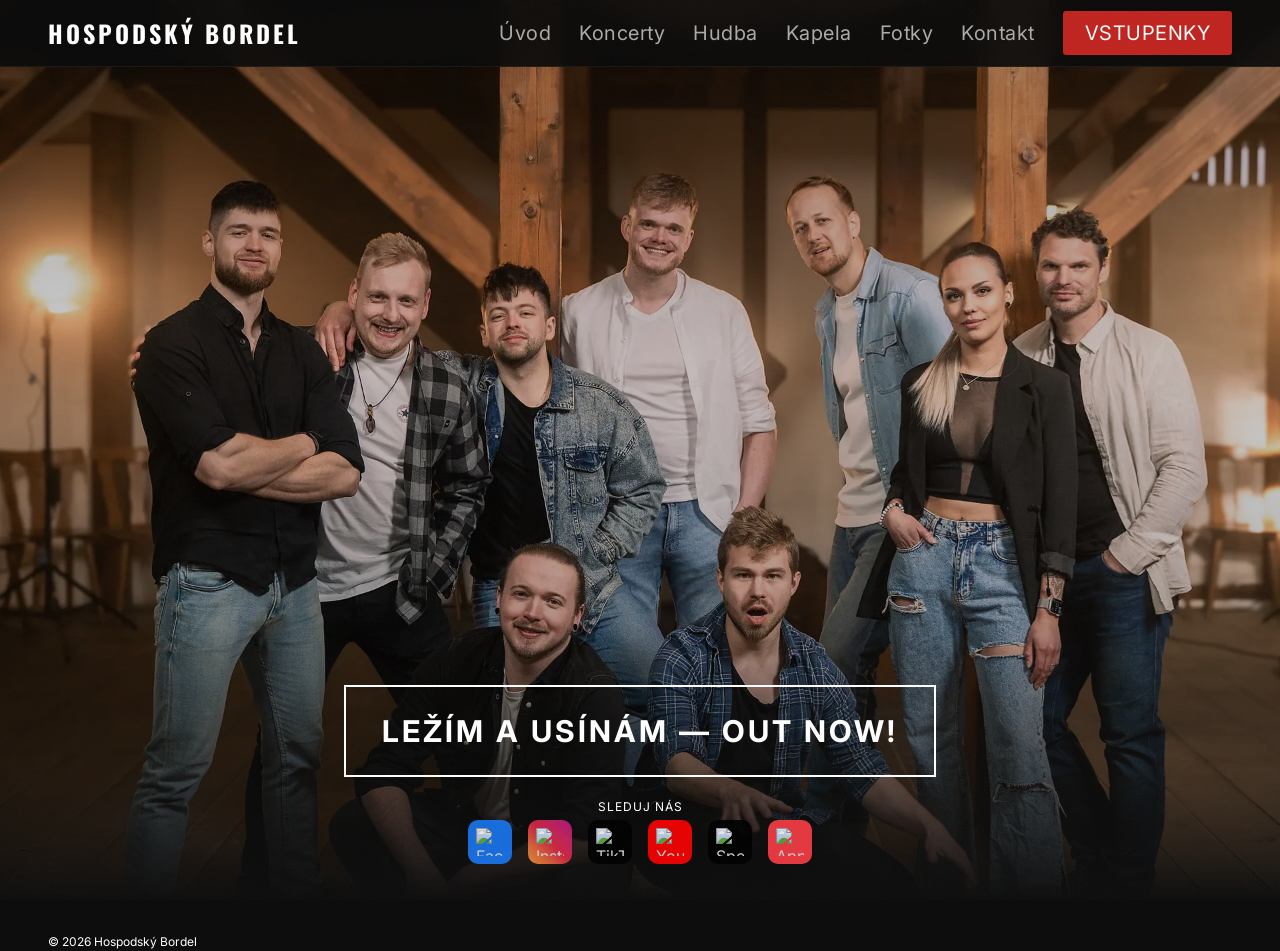
==== commit e1545cf9: "Hero: replace album button with prominent OUT NOW border frame" ====
--- a/index.html
+++ b/index.html
@@ -57,7 +57,7 @@
             <div class="hero-ctas fade-in">
                 <a href="koncerty.html" class="btn-outline btn-mobile-only">Koncerty</a>
                 <a href="vstupenky.html" class="btn-primary btn-mobile-only">Vstupenky</a>
-                <a href="https://www.youtube.com/watch?v=zIexDeIQamk" class="btn-outline btn-album" target="_blank" rel="noopener">Ležím a usínám — OUT NOW!</a>
+                <a href="https://www.youtube.com/watch?v=zIexDeIQamk" class="hero-outnow" target="_blank" rel="noopener">Ležím a usínám — Out Now!</a>
             </div>
             <p class="footer-follow">Sleduj nás</p>
             <div class="hero-socials fade-in">
--- a/style.css
+++ b/style.css
@@ -221,17 +221,26 @@
     letter-spacing: 1.5px;
     border-radius: 3px;
 }
-/* Desktop: hide Koncerty + Vstupenky, show only album button */
+/* Desktop: hide Koncerty + Vstupenky, show only OUT NOW frame */
 .hero-ctas .btn-mobile-only { display: none; }
-/* Album button — 3cm (113px) shorter on each side than before */
-.hero-ctas .btn-album {
-    width: calc(100% - 202px);
-    margin-left: 0;
-    flex-shrink: 0;
-    padding: 13px 24px;
-    font-size: 22px;
-    letter-spacing: 2px;
+/* OUT NOW hero frame */
+.hero-outnow {
+    display: block;
+    width: calc(100% - 160px);
+    padding: 20px 32px;
+    border: 2px solid var(--white);
+    color: var(--white);
+    text-decoration: none;
     text-align: center;
+    text-transform: uppercase;
+    font-size: clamp(18px, 2.6vw, 30px);
+    font-weight: 700;
+    letter-spacing: 3px;
+    font-family: inherit;
+    transition: background 0.25s, color 0.25s;
+}
+.hero-outnow:hover {
+    background: rgba(255,255,255,0.12);
 }
 .hero-socials {
     display: flex;
@@ -324,6 +333,13 @@
     max-width: 550px;
     margin: 0 auto;
 }
+.section-subheading {
+    font-size: 13px;
+    letter-spacing: 3px;
+    text-transform: uppercase;
+    color: var(--text-muted);
+    margin-top: 6px;
+}
 
 /* Rough divider — subtle scratchy line between sections */
 
@@ -571,22 +587,20 @@
 }
 .ticket-btn.smsticket:hover { box-shadow: 0 0 16px var(--pink-glow); }
 .ticket-btn.smsticket-soon {
-    background: #888;
-    color: #ccc;
-    cursor: default;
+    background: #c8c8c8;
+    color: #888;
+    cursor: not-allowed;
     pointer-events: none;
-}
-.smsticket-wrap {
     display: flex;
     flex-direction: column;
     align-items: center;
-    gap: 4px;
+    gap: 2px;
 }
 .coming-soon-label {
-    font-size: 10px;
-    color: #888;
+    font-size: 9px;
+    color: #999;
     letter-spacing: 1px;
-    text-transform: uppercase;
+    text-transform: lowercase;
     font-family: inherit;
 }
 
@@ -1131,17 +1145,13 @@
     .hero-ctas { display: flex; flex-direction: column; align-items: center; gap: 3px; margin-bottom: 6px; }
     .album-header-box { flex-direction: row; width: 100%; }
     .hero-ctas .btn-mobile-only { display: inline-block; }
-    /* Album button visible on mobile, above Koncerty+Vstupenky, bigger */
-    .hero-ctas .btn-album {
-        display: inline-block;
+    /* OUT NOW frame on mobile */
+    .hero-outnow {
         order: -1;
-        width: auto;
-        white-space: nowrap;
-        margin-left: 0;
-        flex-shrink: 0;
-        padding: 6px 26px;
-        font-size: 12px;
-        letter-spacing: 1px;
+        width: 100%;
+        padding: 12px 20px;
+        font-size: 13px;
+        letter-spacing: 2px;
     }
     .social-icon { width: 20px; height: 20px; }
     .hero-socials a { padding: 6px; border-radius: 8px; }
@@ -1186,10 +1196,6 @@
 }
 
 @media (min-width: 769px) {
-    .hero-ctas .btn-album {
-        font-size: 15px;
-        padding: 9px 16px;
-    }
     .newsletter-title {
         font-size: 19px;
     }
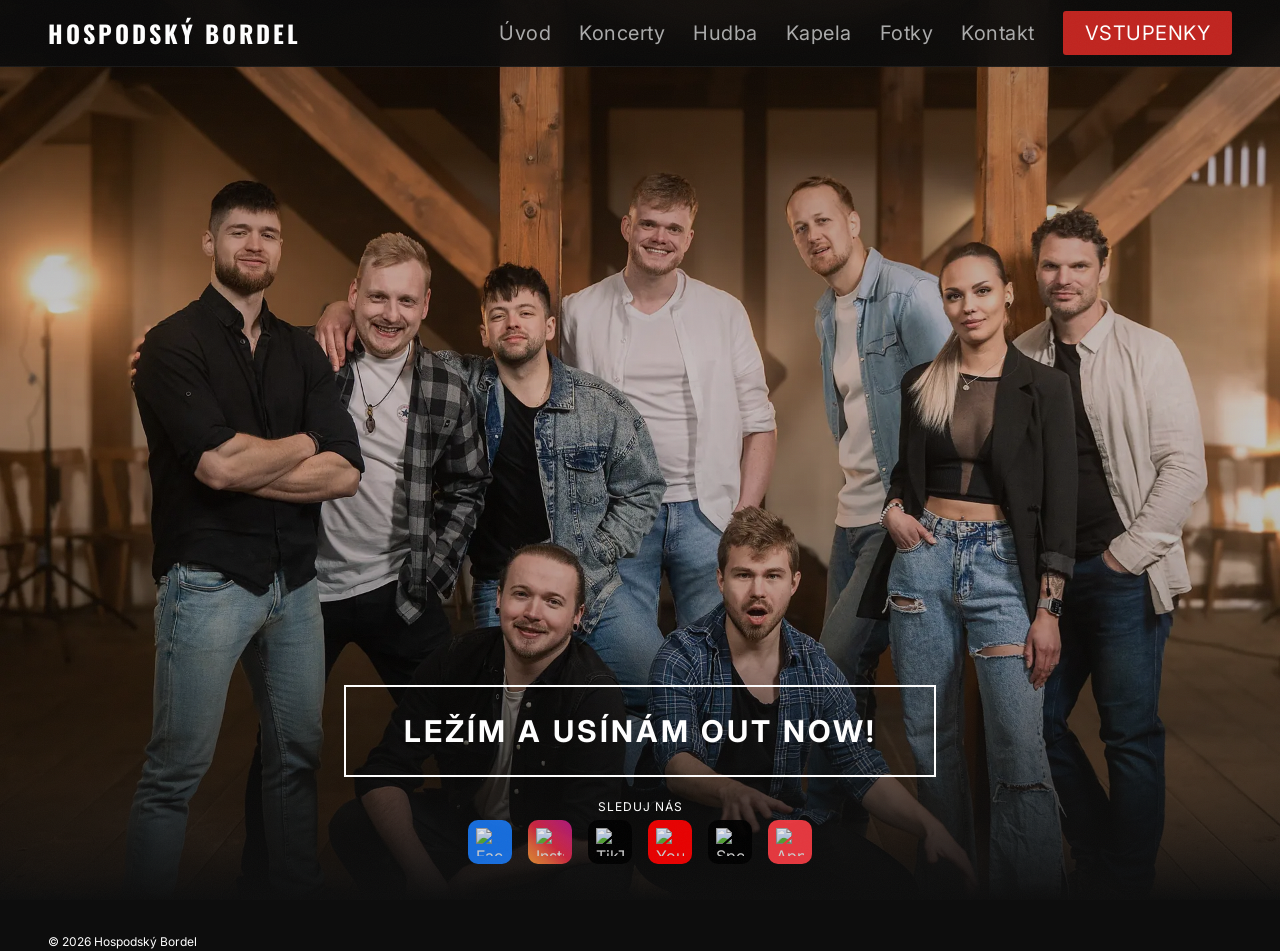
==== commit 62bd1098: "Hero: remove dash from OUT NOW text" ====
--- a/index.html
+++ b/index.html
@@ -57,7 +57,7 @@
             <div class="hero-ctas fade-in">
                 <a href="koncerty.html" class="btn-outline btn-mobile-only">Koncerty</a>
                 <a href="vstupenky.html" class="btn-primary btn-mobile-only">Vstupenky</a>
-                <a href="https://www.youtube.com/watch?v=zIexDeIQamk" class="hero-outnow" target="_blank" rel="noopener">Ležím a usínám — Out Now!</a>
+                <a href="https://www.youtube.com/watch?v=zIexDeIQamk" class="hero-outnow" target="_blank" rel="noopener">Ležím a usínám Out Now!</a>
             </div>
             <p class="footer-follow">Sleduj nás</p>
             <div class="hero-socials fade-in">
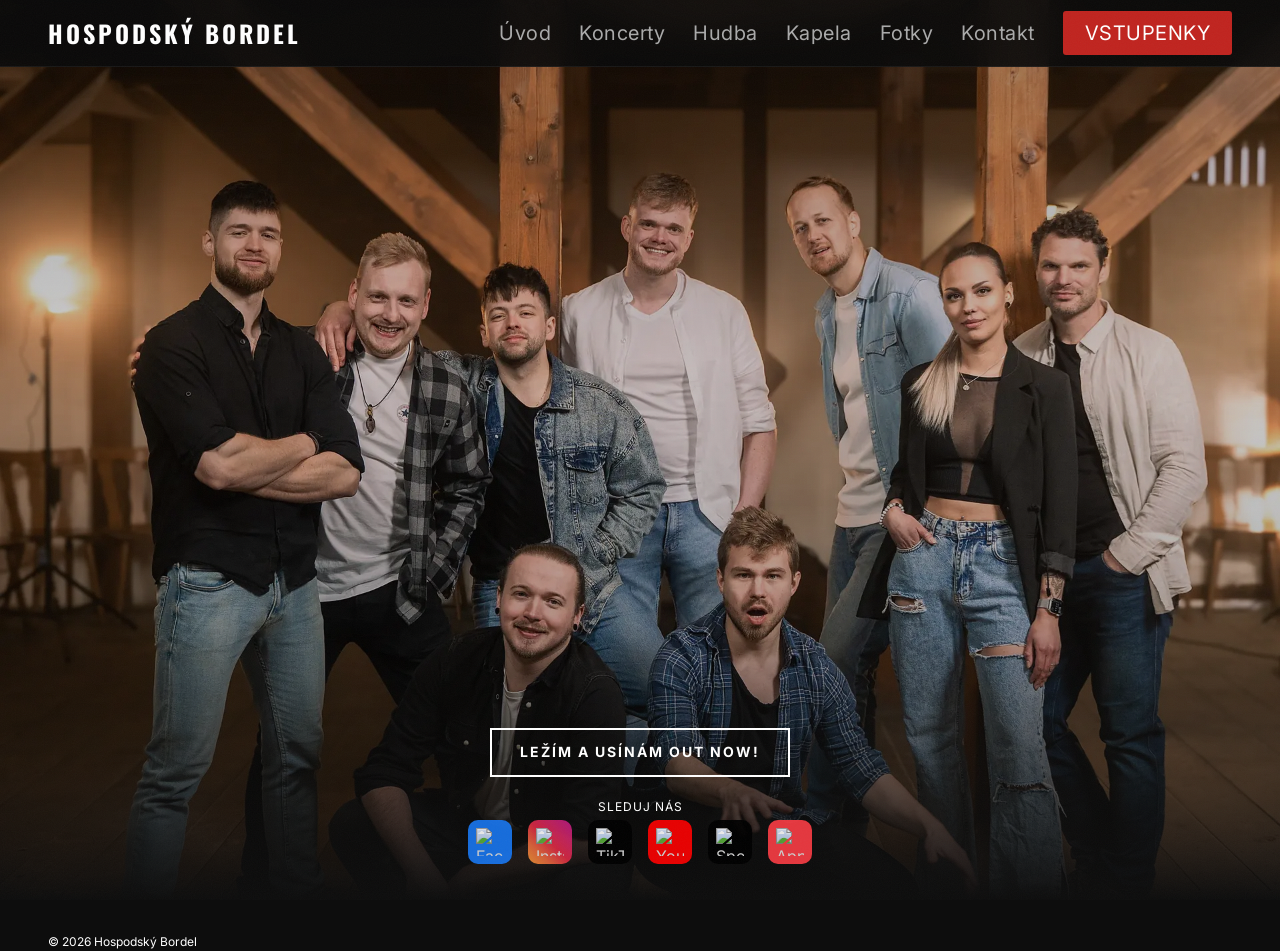
==== commit ce48568a: "Mobile hero: OUT NOW as same bordered frame as desktop, Koncerty+Vstupenky in row below" ====
--- a/index.html
+++ b/index.html
@@ -55,9 +55,11 @@
         <div class="hero-overlay"></div>
         <div class="hero-content">
             <div class="hero-ctas fade-in">
-                <a href="koncerty.html" class="btn-outline btn-mobile-only">Koncerty</a>
-                <a href="vstupenky.html" class="btn-primary btn-mobile-only">Vstupenky</a>
                 <a href="https://www.youtube.com/watch?v=zIexDeIQamk" class="hero-outnow" target="_blank" rel="noopener">Ležím a usínám Out Now!</a>
+                <div class="hero-ctas-row">
+                    <a href="koncerty.html" class="btn-outline btn-mobile-only">Koncerty</a>
+                    <a href="vstupenky.html" class="btn-primary btn-mobile-only">Vstupenky</a>
+                </div>
             </div>
             <p class="footer-follow">Sleduj nás</p>
             <div class="hero-socials fade-in">
--- a/style.css
+++ b/style.css
@@ -223,19 +223,20 @@
 }
 /* Desktop: hide Koncerty + Vstupenky, show only OUT NOW frame */
 .hero-ctas .btn-mobile-only { display: none; }
+.hero-ctas-row { display: none; }
 /* OUT NOW hero frame */
 .hero-outnow {
-    display: block;
-    width: calc(100% - 160px);
-    padding: 20px 32px;
+    display: inline-block;
+    width: auto;
+    padding: 11px 28px;
     border: 2px solid var(--white);
     color: var(--white);
     text-decoration: none;
     text-align: center;
     text-transform: uppercase;
-    font-size: clamp(18px, 2.6vw, 30px);
+    font-size: 14px;
     font-weight: 700;
-    letter-spacing: 3px;
+    letter-spacing: 2px;
     font-family: inherit;
     transition: background 0.25s, color 0.25s;
 }
@@ -581,6 +582,13 @@
     cursor: pointer;
     transition: all 0.3s;
 }
+.tickets-center {
+    display: flex;
+    flex-direction: column;
+    align-items: center;
+    gap: 10px;
+    padding-top: 20px;
+}
 .ticket-btn.smsticket {
     background: var(--pink);
     color: var(--white);
@@ -589,12 +597,15 @@
 .ticket-btn.smsticket-soon {
     background: #c8c8c8;
     color: #888;
+    border: none;
     cursor: not-allowed;
     pointer-events: none;
+}
+.smsticket-wrap {
     display: flex;
     flex-direction: column;
     align-items: center;
-    gap: 2px;
+    gap: 5px;
 }
 .coming-soon-label {
     font-size: 9px;
@@ -1142,16 +1153,37 @@
         width: 145px;
         text-align: center;
     }
-    .hero-ctas { display: flex; flex-direction: column; align-items: center; gap: 3px; margin-bottom: 6px; }
+    .hero-ctas { display: flex; flex-direction: column; align-items: center; gap: 10px; margin-bottom: 24px; }
+    .hero-ctas-row { display: flex; flex-direction: row; justify-content: center; gap: 10px; width: 100%; }
     .album-header-box { flex-direction: row; width: 100%; }
     .hero-ctas .btn-mobile-only { display: inline-block; }
-    /* OUT NOW frame on mobile */
+    /* OUT NOW as bordered frame button on mobile, same as desktop */
     .hero-outnow {
-        order: -1;
+        display: block;
+        order: unset;
         width: 100%;
-        padding: 12px 20px;
-        font-size: 13px;
+        border: 2px solid var(--white);
+        background: transparent;
+        font-size: 12px;
+        padding: 10px 20px;
         letter-spacing: 2px;
+        color: var(--white);
+        font-weight: 700;
+        text-decoration: none;
+        pointer-events: auto;
+        transition: background 0.2s, color 0.2s;
+        border-radius: 3px;
+        text-align: center;
+    }
+    .hero-outnow:active,
+    .hero-outnow:hover {
+        background: rgba(255,255,255,0.12);
+        color: var(--white);
+    }
+    .btn-primary, .btn-outline {
+        width: auto;
+        padding: 10px 48px;
+        font-size: 12px;
     }
     .social-icon { width: 20px; height: 20px; }
     .hero-socials a { padding: 6px; border-radius: 8px; }
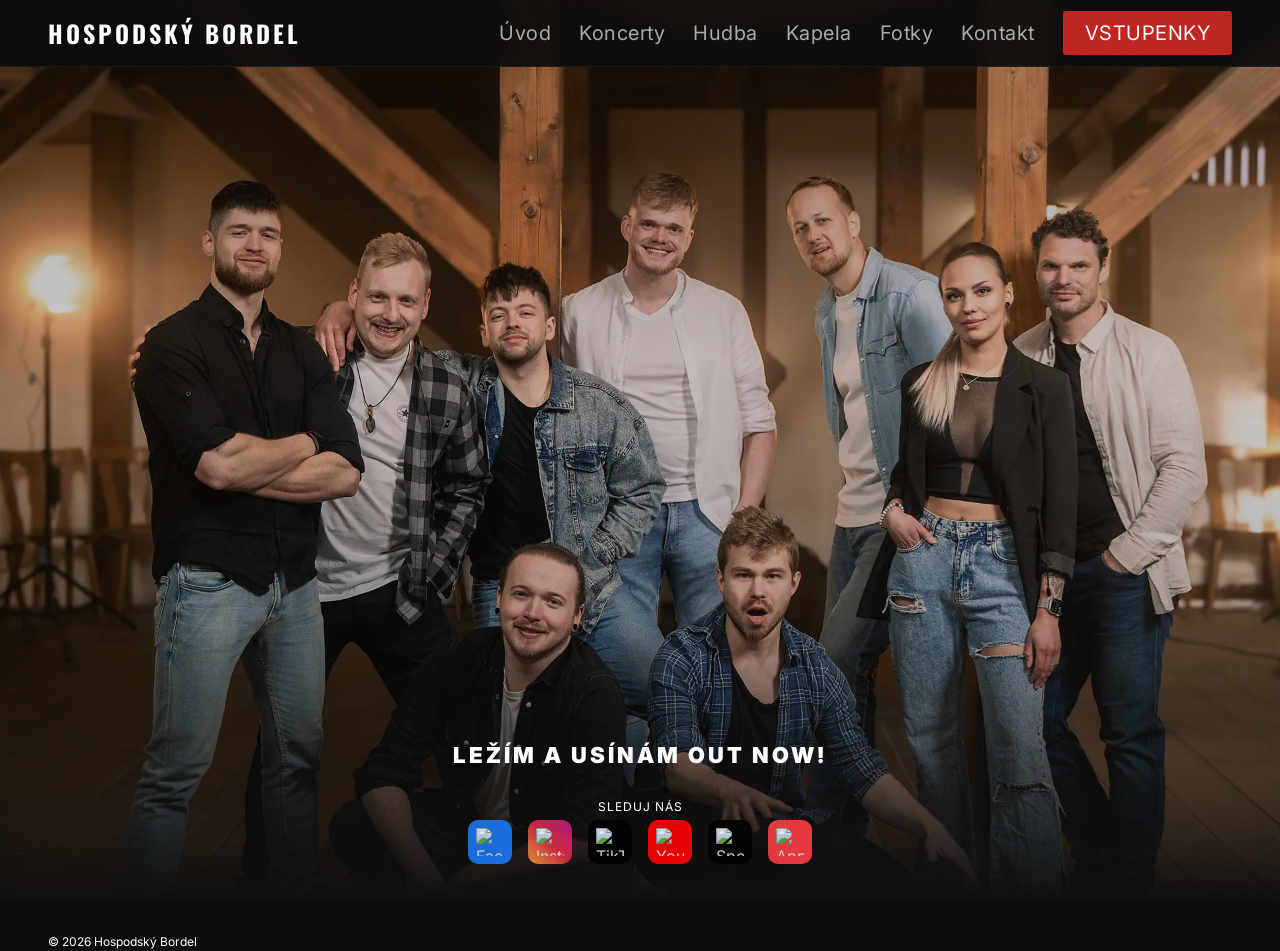
==== commit 066dbb02: "Mobile hero: LEŽÍM A USÍNÁM big + OUT NOW small text, Koncerty+Vstupenky below" ====
--- a/index.html
+++ b/index.html
@@ -55,7 +55,7 @@
         <div class="hero-overlay"></div>
         <div class="hero-content">
             <div class="hero-ctas fade-in">
-                <a href="https://www.youtube.com/watch?v=zIexDeIQamk" class="hero-outnow" target="_blank" rel="noopener">Ležím a usínám Out Now!</a>
+                <a href="https://www.youtube.com/watch?v=zIexDeIQamk" class="hero-outnow" target="_blank" rel="noopener"><span class="outnow-title">Ležím a usínám</span><span class="outnow-sub">Out Now!</span></a>
                 <div class="hero-ctas-row">
                     <a href="koncerty.html" class="btn-outline btn-mobile-only">Koncerty</a>
                     <a href="vstupenky.html" class="btn-primary btn-mobile-only">Vstupenky</a>
--- a/style.css
+++ b/style.css
@@ -224,25 +224,30 @@
 /* Desktop: hide Koncerty + Vstupenky, show only OUT NOW frame */
 .hero-ctas .btn-mobile-only { display: none; }
 .hero-ctas-row { display: none; }
-/* OUT NOW hero frame */
+/* OUT NOW hero text only */
 .hero-outnow {
-    display: inline-block;
-    width: auto;
-    padding: 11px 28px;
-    border: 2px solid var(--white);
+    display: block;
+    width: calc(100% - 160px);
+    padding: 4px 0;
+    border: none;
+    background: transparent;
     color: var(--white);
     text-decoration: none;
     text-align: center;
     text-transform: uppercase;
-    font-size: 14px;
-    font-weight: 700;
-    letter-spacing: 2px;
+    font-size: 22px;
+    font-weight: 900;
+    letter-spacing: 3px;
     font-family: inherit;
-    transition: background 0.25s, color 0.25s;
+    transition: opacity 0.25s;
 }
 .hero-outnow:hover {
-    background: rgba(255,255,255,0.12);
-}
+    opacity: 0.75;
+    background: transparent;
+}
+/* Desktop: spans inline as one line */
+.outnow-title, .outnow-sub { display: inline; }
+.outnow-title::after { content: " "; }
 .hero-socials {
     display: flex;
     gap: 16px;
@@ -1153,36 +1158,45 @@
         width: 145px;
         text-align: center;
     }
-    .hero-ctas { display: flex; flex-direction: column; align-items: center; gap: 10px; margin-bottom: 24px; }
+    .hero-ctas { display: flex; flex-direction: column; align-items: center; gap: 12px; margin-bottom: 24px; }
     .hero-ctas-row { display: flex; flex-direction: row; justify-content: center; gap: 10px; width: 100%; }
     .album-header-box { flex-direction: row; width: 100%; }
     .hero-ctas .btn-mobile-only { display: inline-block; }
-    /* OUT NOW as bordered frame button on mobile, same as desktop */
+    /* OUT NOW — plain text, two lines, no border */
     .hero-outnow {
-        display: block;
-        order: unset;
+        display: flex;
+        flex-direction: column;
+        align-items: center;
         width: 100%;
-        border: 2px solid var(--white);
+        border: none;
         background: transparent;
-        font-size: 12px;
-        padding: 10px 20px;
-        letter-spacing: 2px;
+        padding: 0;
+        gap: 2px;
+        text-decoration: none;
+    }
+    .outnow-title {
+        font-size: 22px;
+        font-weight: 900;
+        letter-spacing: 3px;
+        text-transform: uppercase;
         color: var(--white);
-        font-weight: 700;
-        text-decoration: none;
-        pointer-events: auto;
-        transition: background 0.2s, color 0.2s;
-        border-radius: 3px;
-        text-align: center;
-    }
-    .hero-outnow:active,
-    .hero-outnow:hover {
-        background: rgba(255,255,255,0.12);
+        font-family: inherit;
+    }
+    .outnow-sub {
+        font-size: 13px;
+        font-weight: 600;
+        letter-spacing: 3px;
+        text-transform: uppercase;
         color: var(--white);
+        font-family: inherit;
+    }
+    .hero-outnow:active .outnow-title,
+    .hero-outnow:active .outnow-sub {
+        opacity: 0.7;
     }
     .btn-primary, .btn-outline {
         width: auto;
-        padding: 10px 48px;
+        padding: 10px 40px;
         font-size: 12px;
     }
     .social-icon { width: 20px; height: 20px; }
